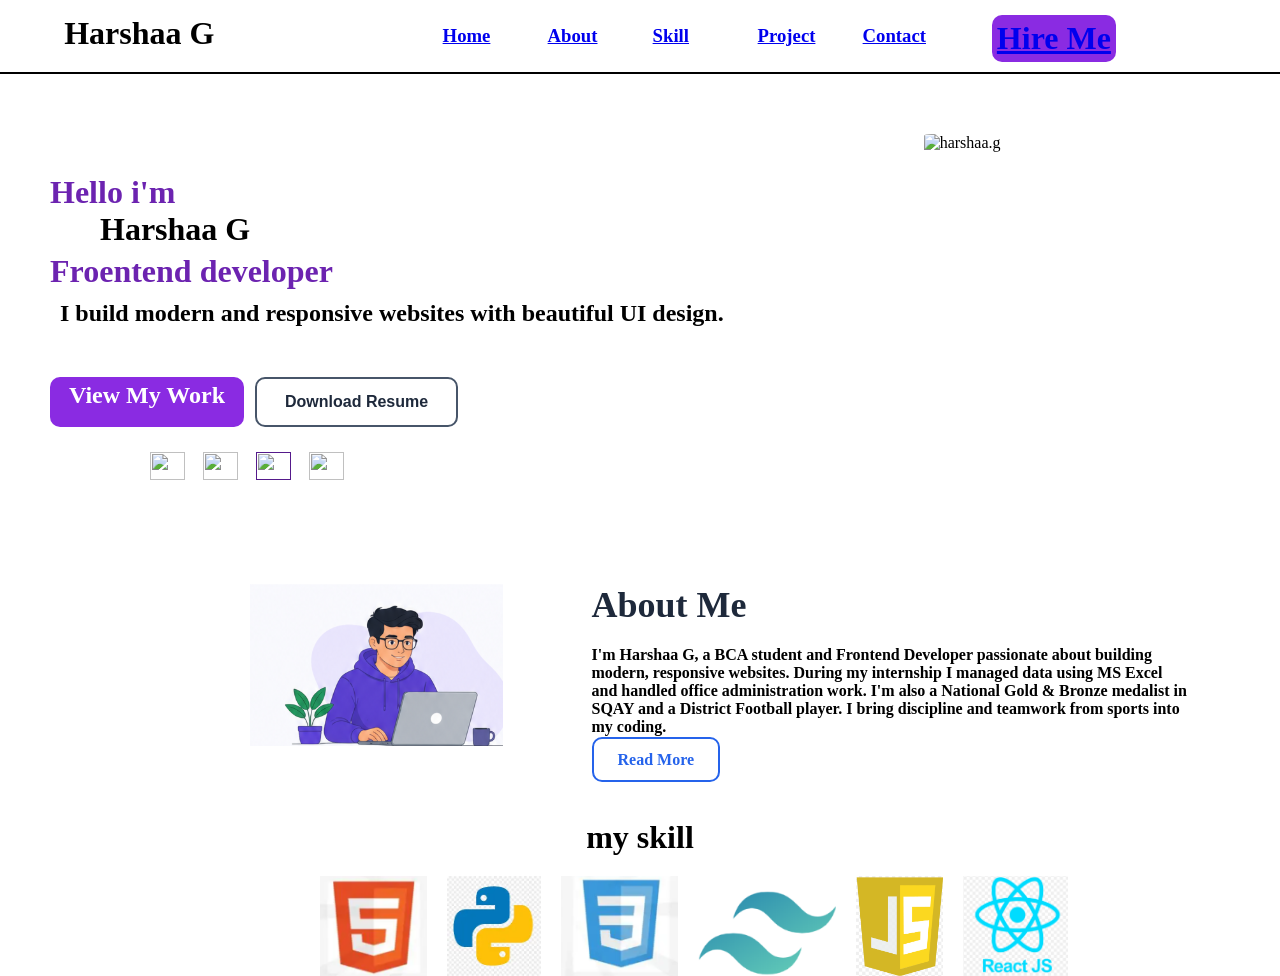
==== index.html @ 5325e164 "Rename portfolioself.html to index.html" ====
<!DOCTYPE html>
<html lang="en">

<head>
    <meta charset="UTF-8">
    <meta name="viewport" content="width=device-width, initial-scale=1.0">
    <title>Resume</title>
    <style>
        ul {
            list-style: lower-greek;
        }
    </style>
    <link rel="stylesheet" href="style1.css">
</head>

<body>
    <div class="container">

        <div class="container-one">

            <div class="section-one">
                <h1 class="section-one-name">Harshaa G</h1>
            </div>

            <div class="section-two">
                <h3 class="section-two-home"> <a href="#home"> Home</a></h3>
                <h3 class="section-two-about"> <a href="#about"> About</a></h3>
                <h3 class="section-two-skill"> <a href="#skill"> Skill</a></h3>
                <h3 class="section-two-project"> <a href="#project">Project</a></h3>
                <h3 class="section-two-contact"> <a href="#contact">Contact</a></h3>
            </div>

            <div class="section-three1">
                <h1 class="section-three-hire"><a href="C:\Users\harsh\OneDrive\Desktop\self project\hireme.html">Hire Me</a></h1>
            </div>


        </div>
        <div class="flex2">
            <div class="flex1">

                <div class="container-two">

                    <div class="section-three">

                        <h1 class="section-three-hello">Hello i'm</h1>
                        <h1 class="section-three-name">Harshaa G</h1>
                        <h1 class="section-three-detail">Froentend developer</h1>
                        <h2 class="section-three-para">I build modern and responsive websites with beautiful UI design.
                        </h2>

                    </div>


                    <div class="section-four">
                        <div class="workresume">
                            <h2 class="section-four-work"> <a
                                    href="C:\Users\harsh\OneDrive\Desktop\self project\work.html" class="btn-solid">
                                    View My Work</a></h2>

                            <h2 class="section-four-resume"><a
                                    href="C:\Users\harsh\OneDrive\Desktop\H.resume\updated2.pdf" download
                                    class="btn-outline"> Download Resume</a></h2>
                        </div>
                    </div>

                    <div class="logo">
                        <div class="social-icons">
                            <a href="https://github.com/Harshaa2006" class="fa-brands fa-github">
                                <img src="C:\Users\harsh\OneDrive\Desktop\self project\github logo.webp"></a>
                            <a href="https://www.linkedin.com/in/harshaagopi6/" alt="linkedin" class="fa-brands fa-linkedin">
                                <img src="C:\Users\harsh\OneDrive\Desktop\self project\linkedin image.png"></a>
                            <a href="" class="fa-brands fa-twitter">
                                <img src="">
                            </a>
                            <a href="https://www.instagram.com/aa_bite_of_heaven?igsh=MTkyeWlxcHBidGxzYw=="
                                class="fa-brands fa-instagram">
                                <img src="C:\Users\harsh\OneDrive\Desktop\self project\instalogo.png">
                            </a>
                        </div>
                    </div>

                </div>
            </div>
            <div class="image">
                <img src="C:\Users\harsh\OneDrive\Desktop\self project\harshaa pic.png" alt="harshaa.g"
                    style="width: 250px;height: 300px;border-radius: 10%;">
            </div>
        </div>
        <div class="aboutflex">
            <div class="about-img">
                <img src="illution image.png"
                    alt="Developer Illustration">
            </div>

            <div class="about-text">
                <h2>About Me</h2>
                <h4>
                    I'm Harshaa G, a BCA student and Frontend Developer passionate about building modern, responsive
                    websites.
                    During my internship I managed data using MS Excel and handled office administration work.
                    I'm also a National Gold & Bronze medalist in SQAY and a District Football player.
                    I bring discipline and teamwork from sports into my coding.
                </h4>

                <div class="readmore1">
                    <a href="#more" class="readmore">Read More</a>
                </div>
            </div>
        </div>
        <div class="skill">
            <h1>my skill</h1>
            <div class="skilllogo">
            <img src="html.png" alt="htmlimg" class="logo1">
            <img src="py logo.webp" alt="pyimg" class="logo1">
            <img src="css.png" alt="csslogo" class="logo1">
            <img src="tcss.png" alt="tcsslogo" class="logo1">
            <img src="js.png" alt="jslogo" class="logo1">
            <img src="react.png" alt="reactlogo" class="logo1">
            
            </div>

        </div>

    </div>









</body>

</html>
---- style1.css ----
*{
    padding:0;
    margin: 0;
}
.section-one{
    text-align:left;
    color:black;
}
.section-two{
    display: inline-block;
    
    
}
.section-two h3{
      
      display: inline-block;
      width: 1px;
      padding-top: 10px;
      padding-left: 100px;
      
      color:black;
    
}
.section-two h3:hover{
    color: blueviolet;
    
}

.section-three-hire{
    color: white;
    background-color: blueviolet;
    border-radius: 10px;
    padding: 5px;
    
}




.container-one{
    display: flex;
    justify-content: space-around;
    padding-top: 15px;
    padding-right: 100px;
    padding-bottom: 10px;
    border-bottom: 2px solid black;
    background-color: rgba(255, 255, 255, 0.558);
}

.section-three-hello{
    padding-top: 100px;
    padding-left: 50px;
    color: rgb(108, 35, 176);
}
.section-three-name{
    padding-left: 100px;
}
.section-three-detail{
    padding-top: 5px;
    padding-left: 50px;
    color: rgb(108, 35, 176);
}
.section-three-para{
    padding-left: 60px;
    padding-top: 10px;
}
.section-four-work{
    margin-left: 50px;
    margin-top: 50px;
    margin-right: 1px;
    border-radius:10px ;
    background-color: blueviolet;
    color: black;
    text-decoration: none;
    padding: 5px;
    
    
}

.btn-outline {
  display: inline-flex;
  align-items: center;
  gap: 10px; /* icon um text um gap */
  margin-top: 50px;
  margin-left: 10px;
  
  padding: 14px 28px; /* mela keela 14px, side 28px */
  font-size: 16px;
  font-weight: 600; /* bold */
  font-family: Arial, sans-serif;
  
  color: #1e293b; /* dark text color */
  background: transparent; /* background illa */
  border: 2px solid #475569; /* grey border */
  border-radius: 12px; /* konjam round corner */
  
  text-decoration: none; /* underline remove */
  cursor: pointer;
  transition: all 0.3s ease; /* hover ku smooth effect */
}

/* MOUSE VAICHA ENNA AAGUM */
.btn-outline:hover {
  background: #475569; /* background grey aagum */
  color: white; /* text white aagum */
  transform: translateY(-2px); /* konjam mela poagum */
}
   

.section-four{
    display:flex;
}
.section-five-education{
    color: blueviolet;
}


.section-five-10,.section-five-12,.section-five-bca{
    margin-top: 10px;
    margin-left: 60px;
}
.section-five-10explain,.section-five-12explain,.section-five-bcaexplain{
    margin-top: 10px;
    margin-left: 70px;
}


.html {
  scroll-behavior: smooth;
  scroll-padding-top: 100px; /* Navbar height + 30px extra */
}

.section#about {
  min-height: 500px; /* Idhu dhan magic! */
  padding: 80px 20px;
}

.image{
    margin-top: 60px;
    margin-left: 200px;

}
.about{
    margin-left: 750px;
    margin-right: 300px;
} 
.flex2{
    display: flex;
}



/* BUTTON GROUP */
.btn-group {
  display: flex;
  justify-content: center;
  gap: 20px;
  margin-bottom: 30px;
}

/* SOLID BLUE BUTTON */
.btn-solid {
color: blueviolet;
  color: white;
  padding: 14px ;
  border-radius: 10px;
  text-decoration: none;
  font-weight: 600;
  transition: 0.3s;
}
.btn-solid:hover {
 color: #475569;
  transform: translateY(-2px);
}

/* OUTLINE BUTTON */
.btn-outline {
  border: 2px solid #475569;
  color: #1e293b;
  padding: 14px 28px;
  border-radius: 10px;
  text-decoration: none;
  font-weight: 600;
  display: inline-flex;
  align-items: center;
  gap: 8px;
  transition: 0.3s;
}
.btn-outline:hover {
  background: #475569;
  color: white;
}

/* SOCIAL ICONS */
.social-icons {
  display: flex;
  justify-content: center;
  gap: 18px;
  margin-top: 25px;
}
.social-icons a img {
     width: 35px;
     height: 28px;
     transition: 0.3s;
}
.social-icons a img:hover{
transform: scale(1.15);
}

.workresume{
    display: flex;
}

.aboutflex{
    display: flex;
}

.about-img{
  margin-top:  100px;
  margin-left: 250px;
  
}

.about-text {
  flex: 1;
  max-width: 600px;
  margin:0 auto;
  margin-top: 100px;
}

.about-text h2 {
  font-size: 36px;
  color: #1e293b;
  margin-bottom: 20px;
  font-family: Georgia, 'Times New Roman', Times, serif;
}

.about-text p {
  font-size: 16px;
  line-height: 1.8;
  color: #475569;
  text-align:center;

  
}

/* OUTLINE BUTTON */
.readmore {
  border: 2px solid #2563eb;
  color: #2563eb;
  padding: 12px 24px;
  border-radius: 10px;
  text-decoration: none;
  font-weight: 600;
  transition: 0.3s;
}
.readmore:hover {
  background: #2563eb;
  color: white;
}
.readmore1{
    margin-top: 15px
}
.linkedin{
    width: 10px;
  
    height: 10px;
}
.logo{
    display: flex;
    margin-left: 150px;
}
.skill{
    align-items: center;
    text-align: center;
    margin-top: 50px;
}
.skilllogo{
    display: flex;
    width: 100px;
    height: 100px;
    margin-left: 300px;         
    margin-top: 20px;
}
.logo1{
    margin-left: 20px;
}
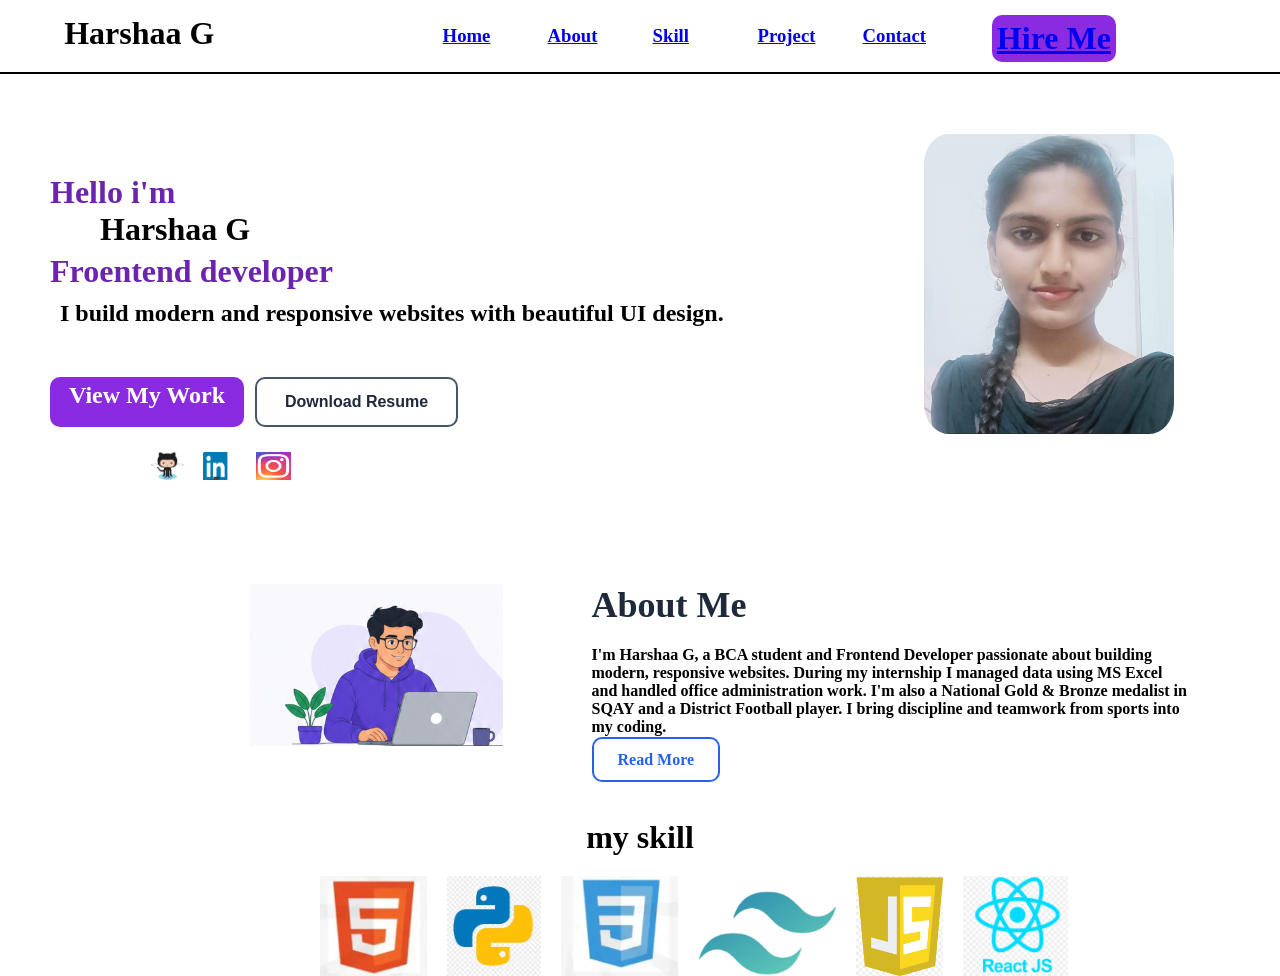
==== commit c259ee32: "Fix HTML structure and update links" ====
--- a/index.html
+++ b/index.html
@@ -31,7 +31,7 @@
             </div>
 
             <div class="section-three1">
-                <h1 class="section-three-hire"><a href="C:\Users\harsh\OneDrive\Desktop\self project\hireme.html">Hire Me</a></h1>
+                <h1 class="section-three-hire"><a href="harshaa pic.png">Hire Me</a></h1>
             </div>
 
 
@@ -67,15 +67,13 @@
                     <div class="logo">
                         <div class="social-icons">
                             <a href="https://github.com/Harshaa2006" class="fa-brands fa-github">
-                                <img src="C:\Users\harsh\OneDrive\Desktop\self project\github logo.webp"></a>
+                                <img src="github logo.webp"></a>
                             <a href="https://www.linkedin.com/in/harshaagopi6/" alt="linkedin" class="fa-brands fa-linkedin">
-                                <img src="C:\Users\harsh\OneDrive\Desktop\self project\linkedin image.png"></a>
-                            <a href="" class="fa-brands fa-twitter">
-                                <img src="">
-                            </a>
+                                <img src="linkedin image.png"></a>
+                            
                             <a href="https://www.instagram.com/aa_bite_of_heaven?igsh=MTkyeWlxcHBidGxzYw=="
                                 class="fa-brands fa-instagram">
-                                <img src="C:\Users\harsh\OneDrive\Desktop\self project\instalogo.png">
+                                <img src="instalogo.png">
                             </a>
                         </div>
                     </div>
@@ -83,7 +81,7 @@
                 </div>
             </div>
             <div class="image">
-                <img src="C:\Users\harsh\OneDrive\Desktop\self project\harshaa pic.png" alt="harshaa.g"
+                <img src="harshaa pic.png" alt="harshaa.g"
                     style="width: 250px;height: 300px;border-radius: 10%;">
             </div>
         </div>
